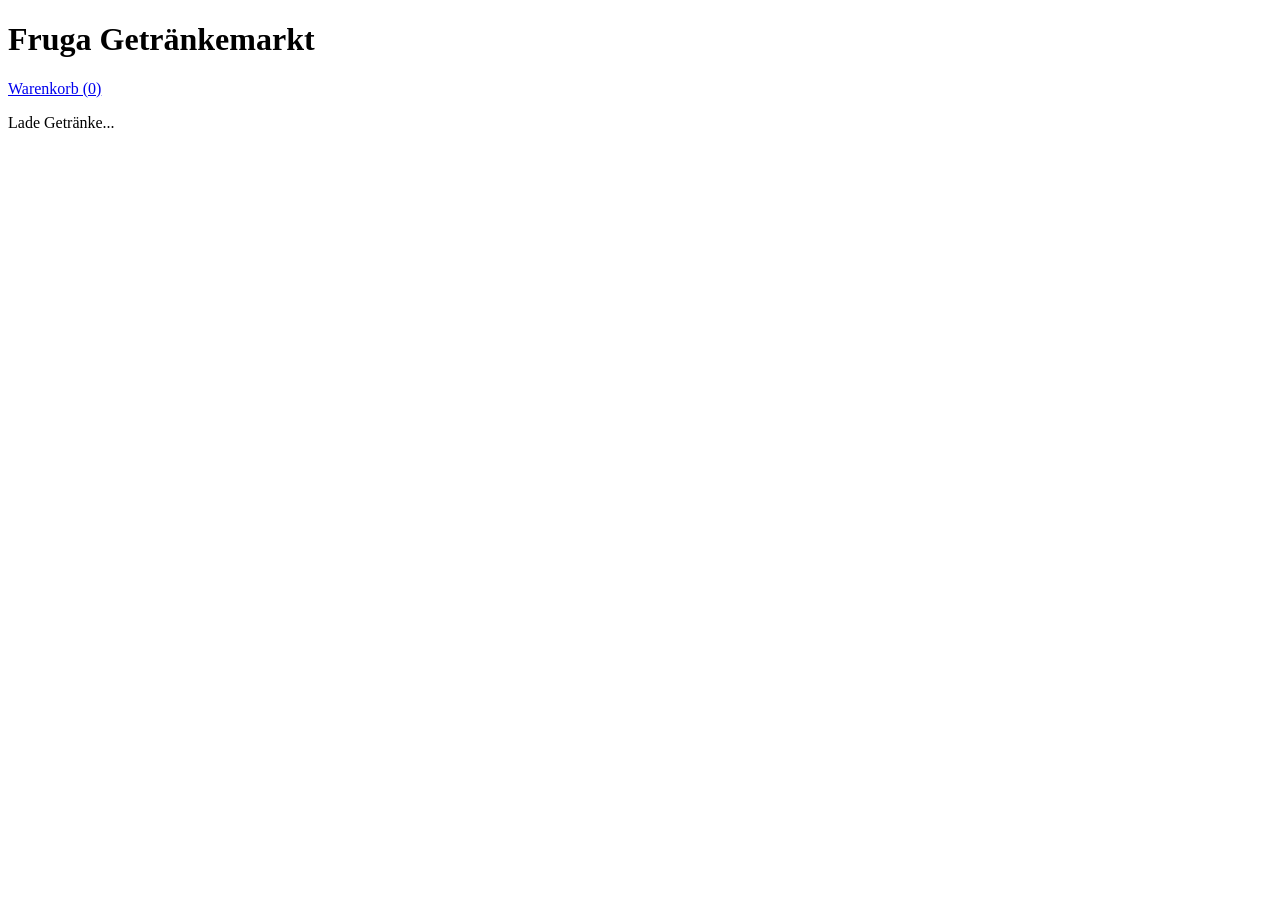
==== index.html @ c78e9211 "Anfang gemacht" ====
<!DOCTYPE html>
<html lang="de">
<head>
    <meta charset="UTF-8">
    
    <meta name="viewport" content="width=device-width, initial-scale=1.0">
    
    <title>Fruga Getränkemarkt | Lieferservice</title>
    
    <link rel="stylesheet" href="CSS/style.css">
</head>
<body>

    <header>
        <h1>Fruga Getränkemarkt</h1>
        <a href="warenkorb.html">Warenkorb (0)</a>
    </header>

    <main id="produkt-liste">
        <p>Lade Getränke...</p>
    </main>

    <script src="JS/app.js"></script>
</body>
</html>
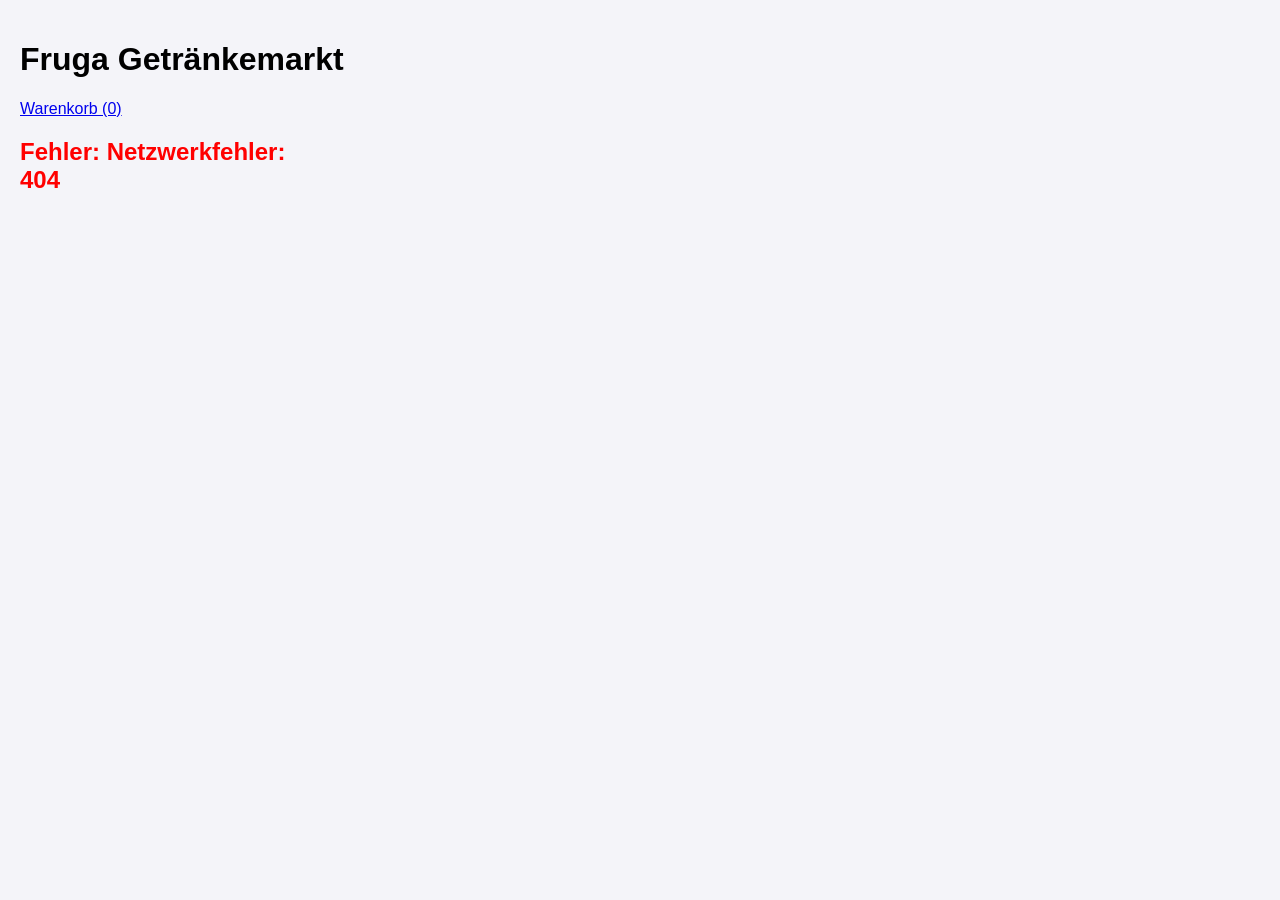
==== commit f6ff0e39: ""In den Warenkorb" - Button Interaktiv gemacht" ====
--- a/index.html
+++ b/index.html
@@ -21,5 +21,7 @@
     </main>
 
     <script src="JS/app.js"></script>
+    <script src="JS/warenkorb.js"></script>
+    <script src="JS/checkout.js"></script>
 </body>
 </html>
--- a/CSS/style.css
+++ b/CSS/style.css
@@ -0,0 +1,76 @@
+/* Grundlegende Schriftart für den ganzen Shop */
+body {
+    font-family: Arial, sans-serif;
+    background-color: #f4f4f9;
+    margin: 0;
+    padding: 20px;
+}
+
+/* So machen wir aus der Liste ein Gitter (Grid) */
+#produkt-liste {
+    display: grid;
+    /* Macht die Kacheln responsive: mindestens 250px breit, sonst passen so viele nebeneinander wie möglich */
+    grid-template-columns: repeat(auto-fill, minmax(250px, 1fr));
+    gap: 20px; /* Abstand zwischen den Kacheln */
+}
+
+/* Das Aussehen der einzelnen Getränke-Karten */
+.produkt-karte {
+    background-color: white;
+    border: 1px solid #ddd;
+    border-radius: 8px;
+    padding: 15px;
+    text-align: center;
+    box-shadow: 0 4px 6px rgba(0,0,0,0.1); /* Ein leichter Schatten */
+    display: flex;
+    flex-direction: column;
+    justify-content: space-between;
+}
+
+/* Das Bild anpassen */
+.produkt-bild {
+    max-width: 100%;
+    height: 150px;
+    object-fit: contain; /* Sorgt dafür, dass die Bilder nicht verzerrt werden */
+    margin-bottom: 15px;
+}
+
+.kategorie-titel {
+    grid-column: 1 / -1; /* Die Überschrift nimmt die ganze Breite ein */
+    margin-top: 40px;
+    border-bottom: 2px solid #333;
+}
+
+/* Der Kauf-Button */
+.kauf-button {
+    background-color: #28a745;
+    color: white;
+    border: none;
+    padding: 10px;
+    border-radius: 5px;
+    cursor: pointer;
+    font-weight: bold;
+    margin-top: 15px;
+}
+
+.kauf-button:hover {
+    background-color: #218838;
+}
+
+.product-type-container{
+    display: block;
+    justify-content: center;
+    align-items: center;
+}
+.type-selection{
+   display: block;          
+    margin: 10px auto;       
+    padding: 8px 12px;       
+    border-radius: 5px;      
+    border: 1px solid #ccc;  
+    font-size: 14px;         
+    cursor: pointer;         
+    width: 80%;              
+    max-width: 200px;        
+
+}
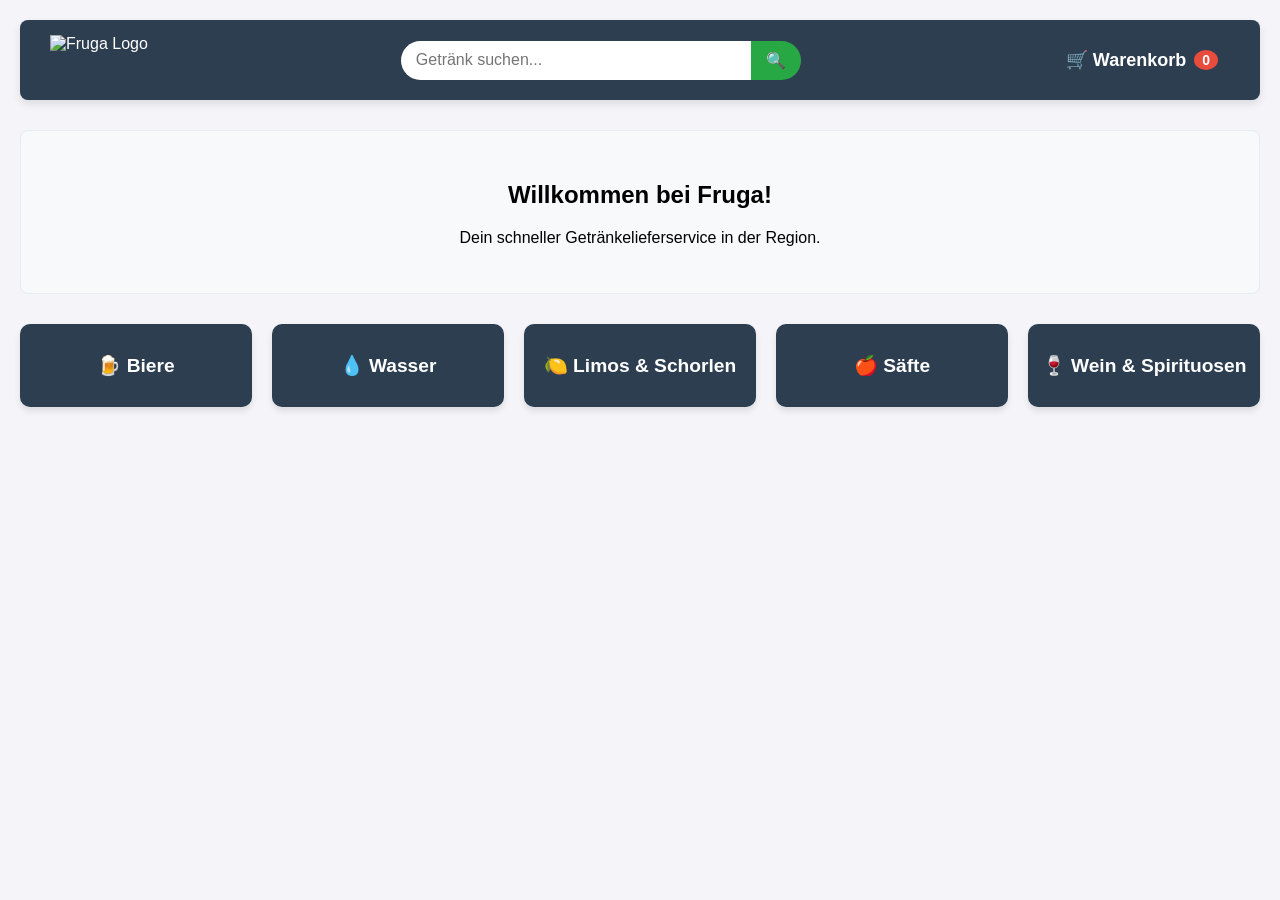
==== commit 119d2c37: "Kategorien hinzuefügt auf die Startseite, Jedes einzelne Produkt anklickbar gemacht mit eigener Prod" ====
--- a/index.html
+++ b/index.html
@@ -11,17 +11,57 @@
 </head>
 <body>
 
-    <header>
-        <h1>Fruga Getränkemarkt</h1>
-        <a href="warenkorb.html">Warenkorb (0)</a>
+<header class="navbar">
+        
+        <div class="logo-bereich">
+            <img src="images/icons/LogoKlein.png" alt="Fruga Logo" class="shop-logo">
+            
+        </div>
+
+        <div class="such-bereich">
+            <input type="text" id="suchfeld" placeholder="Getränk suchen...">
+            <button id="such-button">🔍</button>
+        </div>
+
+        <div class="warenkorb-bereich">
+            <a href="warenkorb.html" class="warenkorb-link">
+                🛒 Warenkorb <span id="warenkorb-zaehler" class="badge">0</span>
+            </a>
+        </div>
+
     </header>
 
-    <main id="produkt-liste">
-        <p>Lade Getränke...</p>
+    <main>
+        <section class="angebots-banner">
+            <h2>Willkommen bei Fruga!</h2>
+            <p>Dein schneller Getränkelieferservice in der Region.</p>
+        </section>
+
+        <section class="kategorie-grid" id="kategorie-auswahl">
+            <div class="kategorie-karte" data-kategorie="bier">
+                <h3>🍺 Biere</h3>
+            </div>
+            <div class="kategorie-karte" data-kategorie="wasser">
+                <h3>💧 Wasser</h3>
+            </div>
+            <div class="kategorie-karte" data-kategorie="limo_schorle">
+                <h3>🍋 Limos & Schorlen</h3>
+            </div>
+            <div class="kategorie-karte" data-kategorie="saft">
+                <h3>🍎 Säfte</h3>
+            </div>
+            <div class="kategorie-karte" data-kategorie="wein_spirituosen">
+                <h3>🍷 Wein & Spirituosen</h3>
+            </div>
+        </section>
+
+        <section id="produkt-liste" class="produkte-grid">
+            </section>
     </main>
-
-    <script src="JS/app.js"></script>
     <script src="JS/warenkorb.js"></script>
     <script src="JS/checkout.js"></script>
+    <script src="JS/app.js"></script>
+    
+    
 </body>
 </html>
--- a/CSS/style.css
+++ b/CSS/style.css
@@ -62,7 +62,7 @@
     justify-content: center;
     align-items: center;
 }
-.type-selection{
+.varianten-auswahl{
    display: block;          
     margin: 10px auto;       
     padding: 8px 12px;       
@@ -73,4 +73,145 @@
     width: 80%;              
     max-width: 200px;        
 
-}+}
+
+/* =========================================
+   NAVIGATION BAR (HEADER)
+   ========================================= */
+.navbar {
+    display: flex;
+    justify-content: space-between; /* Schiebt Logo nach links, Suche in die Mitte, Korb nach rechts */
+    align-items: center; /* Zentriert alles auf der gleichen vertikalen Höhe */
+    background-color: #2c3e50; /* Ein schönes, dunkles Blaugrau */
+    color: white;
+    padding: 15px 30px;
+    border-radius: 8px; /* Leicht abgerundete Ecken */
+    margin-bottom: 30px; /* Abstand zu den Produkt-Kacheln darunter */
+    box-shadow: 0 4px 8px rgba(0,0,0,0.1);
+}
+
+/* --- 1. Logo Bereich --- */
+.logo-bereich {
+    display: flex;
+    align-items: center;
+    gap: 10px; /* Abstand zwischen Logo-Bild und Text */
+}
+
+.shop-logo {
+    height: 50px; /* So groß wird dein Logo später maximal angezeigt */
+    width: auto;
+}
+
+.shop-name {
+    font-size: 26px;
+    font-weight: bold;
+    letter-spacing: 1px;
+}
+
+/* --- 2. Suchleiste --- */
+.such-bereich {
+    display: flex;
+    flex: 1; /* Nimmt den verfügbaren Platz in der Mitte ein */
+    max-width: 400px; /* Wird aber nicht extrem riesig auf großen Bildschirmen */
+    margin: 0 20px;
+}
+
+#suchfeld {
+    width: 100%;
+    padding: 10px 15px;
+    border: none;
+    border-radius: 20px 0 0 20px; /* Links rund, rechts eckig */
+    outline: none;
+    font-size: 16px;
+}
+
+#such-button {
+    padding: 10px 15px;
+    background-color: #28a745;
+    border: none;
+    border-radius: 0 20px 20px 0; /* Links eckig, rechts rund */
+    cursor: pointer;
+    font-size: 16px;
+}
+
+#such-button:hover {
+    background-color: #218838;
+}
+
+/* --- 3. Warenkorb Bereich --- */
+.warenkorb-link {
+    color: white;
+    text-decoration: none; /* Entfernt den hässlichen blauen Unterstrich vom Link */
+    font-size: 18px;
+    font-weight: bold;
+    display: flex;
+    align-items: center;
+    gap: 8px;
+    padding: 8px 12px;
+    border-radius: 5px;
+    transition: background-color 0.3s;
+}
+
+.warenkorb-link:hover {
+    background-color: rgba(255, 255, 255, 0.1); /* Leichter Effekt beim Drüberfahren */
+}
+
+/* Die kleine rote Zahl am Warenkorb */
+.badge {
+    background-color: #e74c3c; 
+    color: white;
+    padding: 2px 8px;
+    border-radius: 50%; /* Macht es kreisrund */
+    font-size: 14px;
+}
+
+/* =========================================
+   STARTSEITE: KATEGORIEN
+   ========================================= */
+.angebots-banner {
+    background-color: #f8f9fa;
+    padding: 30px;
+    border-radius: 8px;
+    text-align: center;
+    margin-bottom: 30px;
+    border: 1px solid #e9ecef;
+}
+
+.kategorie-grid {
+    display: grid;
+    /* Macht die Spalten flexibel. Auf dem Handy 2, am PC bis zu 5 nebeneinander */
+    grid-template-columns: repeat(auto-fit, minmax(150px, 1fr)); 
+    gap: 20px;
+    margin-bottom: 40px;
+}
+
+.kategorie-karte {
+    background-color: #2c3e50;
+    color: white;
+    padding: 30px 10px;
+    text-align: center;
+    border-radius: 10px;
+    cursor: pointer;
+    transition: transform 0.2s, background-color 0.2s;
+    box-shadow: 0 4px 6px rgba(0,0,0,0.1);
+}
+
+.kategorie-karte:hover {
+    transform: translateY(-5px); /* Hüpft leicht nach oben beim Drüberfahren */
+    background-color: #34495e;
+}
+
+.kategorie-karte h3 {
+    margin: 0;
+    font-size: 1.2rem;
+}
+
+/* Der Titel für den Bereich mit den geladenen Produkten */
+.kategorie-titel {
+    grid-column: 1 / -1; /* Nimmt die volle Breite ein */
+    margin-top: 20px;
+    margin-bottom: 20px;
+    border-bottom: 2px solid #28a745;
+    padding-bottom: 10px;
+}
+
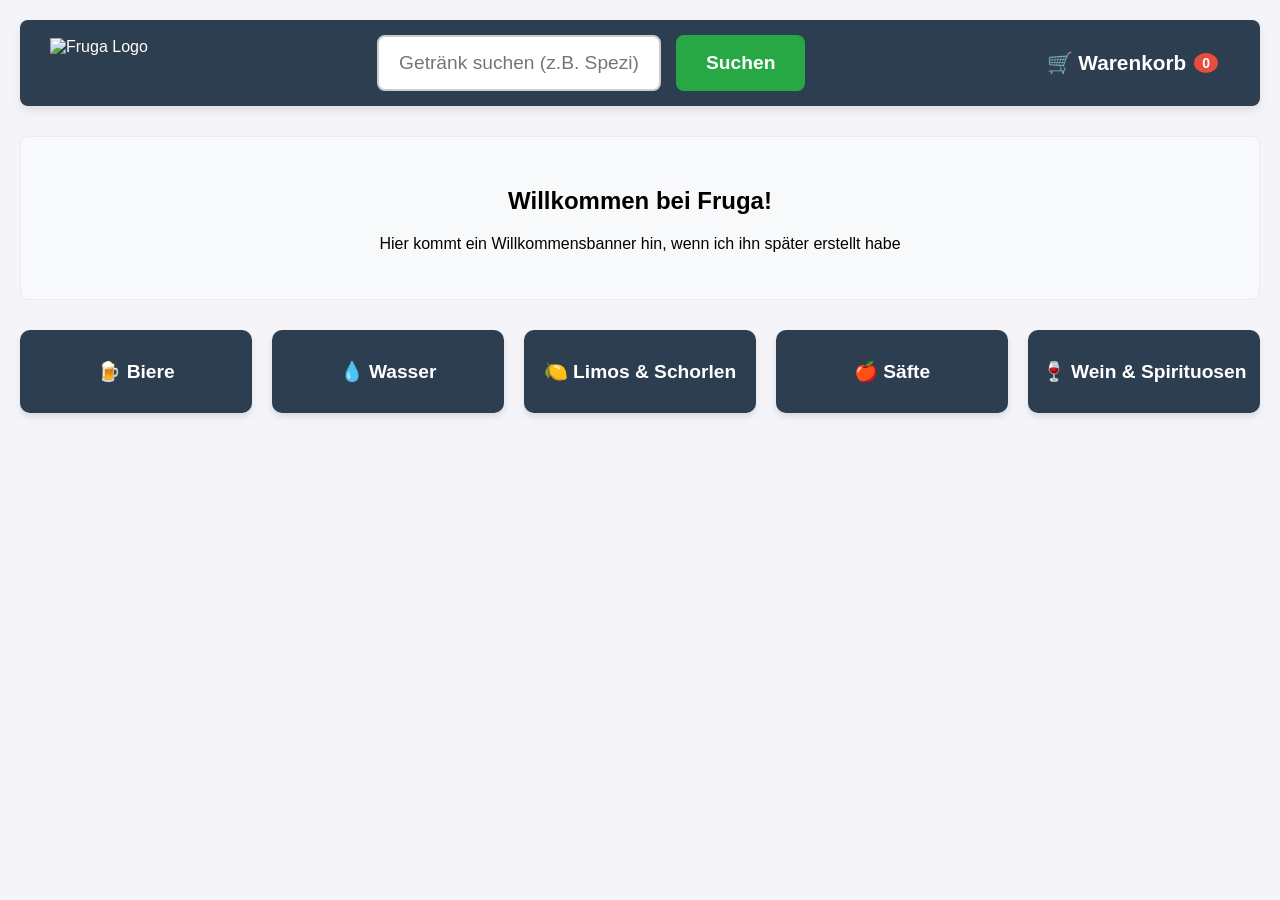
==== commit 60c3889f: "Ein Satz auf Index-Seite verändert" ====
--- a/index.html
+++ b/index.html
@@ -18,10 +18,10 @@
             
         </div>
 
-        <div class="such-bereich">
-            <input type="text" id="suchfeld" placeholder="Getränk suchen...">
-            <button id="such-button">🔍</button>
-        </div>
+       <section class="such-container">
+    <input type="text" id="suchfeld" placeholder="Getränk suchen (z.B. Spezi)...">
+    <button id="such-button">Suchen</button>
+    </section>
 
         <div class="warenkorb-bereich">
             <a href="warenkorb.html" class="warenkorb-link">
@@ -34,7 +34,7 @@
     <main>
         <section class="angebots-banner">
             <h2>Willkommen bei Fruga!</h2>
-            <p>Dein schneller Getränkelieferservice in der Region.</p>
+            <p>Hier kommt ein Willkommensbanner hin, wenn ich ihn später erstellt habe</p>
         </section>
 
         <section class="kategorie-grid" id="kategorie-auswahl">
--- a/CSS/style.css
+++ b/CSS/style.css
@@ -108,41 +108,76 @@
     letter-spacing: 1px;
 }
 
-/* --- 2. Suchleiste --- */
-.such-bereich {
-    display: flex;
-    flex: 1; /* Nimmt den verfügbaren Platz in der Mitte ein */
-    max-width: 400px; /* Wird aber nicht extrem riesig auf großen Bildschirmen */
-    margin: 0 20px;
+.such-container {
+    display: flex;
+    gap: 15px;
+    margin: 0 auto 0px auto;
+    max-width: 800px;
+    
 }
 
 #suchfeld {
-    width: 100%;
-    padding: 10px 15px;
+    flex: 1;
+    padding: 15px 20px;
+    font-size: 1.2rem;
+    border: 2px solid #ccc;
+    border-radius: 8px;
+    box-sizing: border-box;
+}
+
+#suchfeld:focus {
+    border-color: #28a745;
+    outline: none;
+}
+
+#such-button {
+    padding: 15px 30px;
+    font-size: 1.2rem;
+    font-weight: bold;
+    background-color: #28a745;
+    color: white;
     border: none;
-    border-radius: 20px 0 0 20px; /* Links rund, rechts eckig */
-    outline: none;
-    font-size: 16px;
-}
-
-#such-button {
-    padding: 10px 15px;
-    background-color: #28a745;
-    border: none;
-    border-radius: 0 20px 20px 0; /* Links eckig, rechts rund */
+    border-radius: 8px;
     cursor: pointer;
-    font-size: 16px;
 }
 
 #such-button:hover {
     background-color: #218838;
 }
 
+@media (max-width: 768px) {
+    /* 1. Die Navbar selbst: Alles untereinander stapeln */
+    .navbar {
+        flex-direction: column;
+        padding: 15px;
+        gap: 15px; /* Abstand zwischen Logo, Suche und Warenkorb */
+        align-items: center; /* Zentriert alles schön */
+    }
+
+    /* 2. Die Suchleiste: Darf jetzt die volle Breite nutzen */
+    .nav-such-container {
+        width: 100%;
+        margin: 0; /* Alte Ränder entfernen */
+        max-width: none; /* Keine Begrenzung mehr auf dem Handy */
+    }
+
+    /* 3. Das Suchfeld und der Button: Sollen sich den Platz gut aufteilen */
+    #suchfeld {
+        width: 70%; /* Nimmt 70% vom Platz */
+        padding: 12px;
+    }
+
+    #such-button {
+        width: 30%; /* Nimmt 30% vom Platz */
+        padding: 12px;
+    }
+}
+
 /* --- 3. Warenkorb Bereich --- */
 .warenkorb-link {
     color: white;
     text-decoration: none; /* Entfernt den hässlichen blauen Unterstrich vom Link */
-    font-size: 18px;
+    font-size: 1.3rem;
     font-weight: bold;
     display: flex;
     align-items: center;
@@ -215,3 +250,4 @@
     padding-bottom: 10px;
 }
 
+
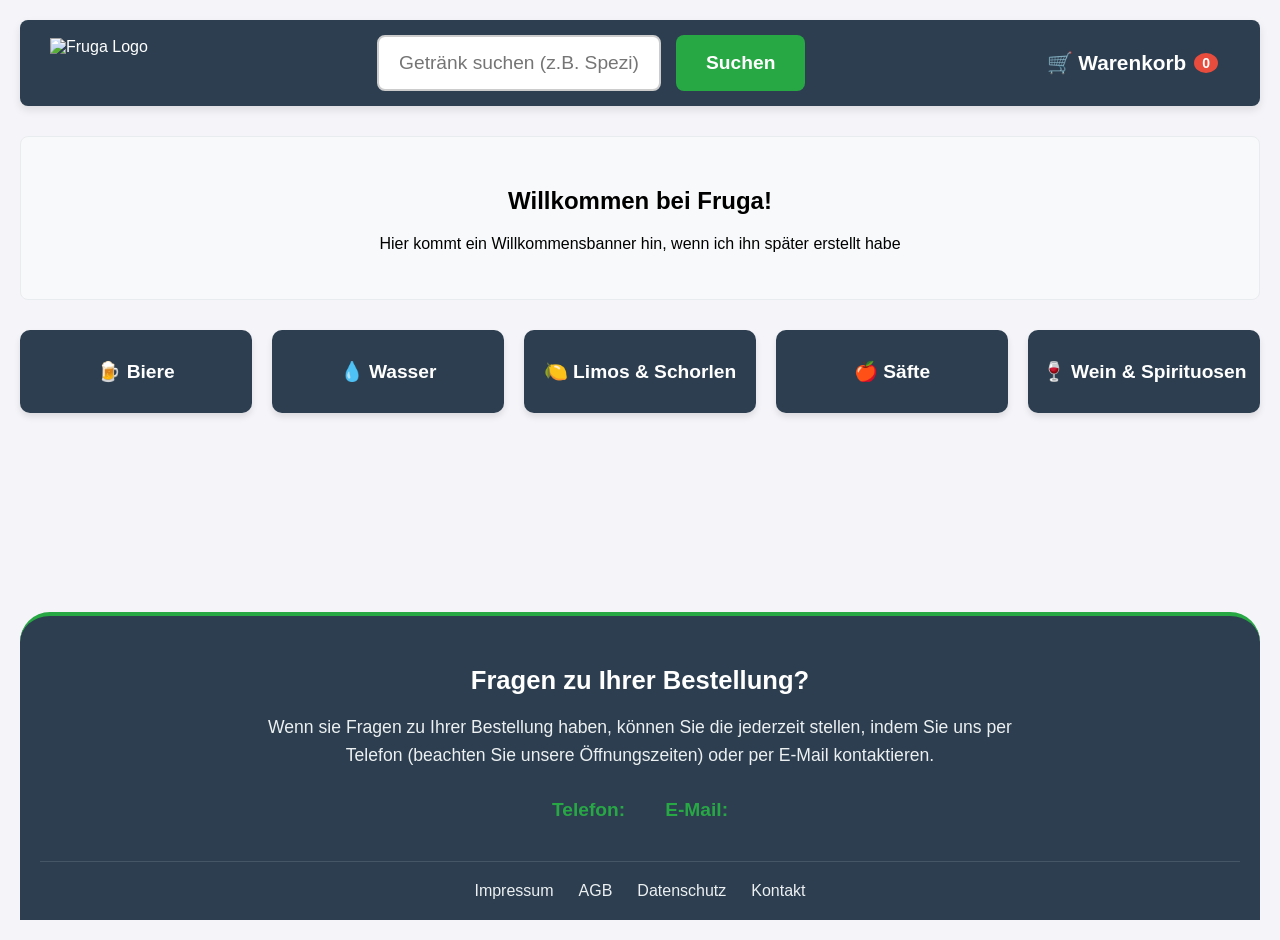
==== commit fe105665: "Fußnote erstellt, Impressum, Kontakt Seite erstellt. Bestellformular erstellt für checkout(ohne E-Ma" ====
--- a/index.html
+++ b/index.html
@@ -31,7 +31,7 @@
 
     </header>
 
-    <main>
+    <main class="index-main">
         <section class="angebots-banner">
             <h2>Willkommen bei Fruga!</h2>
             <p>Hier kommt ein Willkommensbanner hin, wenn ich ihn später erstellt habe</p>
@@ -58,6 +58,24 @@
         <section id="produkt-liste" class="produkte-grid">
             </section>
     </main>
+    <footer class="footer">
+        <div class="footer-top">
+            <h3 class="footer-top-title">Fragen zu Ihrer Bestellung?</h3>
+            <p class="footer-top-text">Wenn sie Fragen zu Ihrer Bestellung haben, können Sie die jederzeit stellen,
+                indem Sie uns per Telefon (beachten Sie unsere Öffnungszeiten) oder per E-Mail kontaktieren.
+            </p>
+        <div class="footer-top-info">
+            <h3 class="footer-top-data">Telefon: </h3>
+            <h3 class="footer-top-data">E-Mail:</h3>
+        </div>
+        </div>
+    <div class="footer-bottom">
+        <a href="impressum.html" class="impressum">Impressum</a>
+        <a href="agb.html" class="agb">AGB</a>
+        <a href="datenschutz.html" class="datenschutz">Datenschutz</a>
+        <a href="kontakt.html" class="kontakt">Kontakt</a>
+</div>
+    </footer>
     <script src="JS/warenkorb.js"></script>
     <script src="JS/checkout.js"></script>
     <script src="JS/app.js"></script>
--- a/CSS/style.css
+++ b/CSS/style.css
@@ -1,9 +1,16 @@
 /* Grundlegende Schriftart für den ganzen Shop */
 body {
+    display:flex;
+    flex-direction: column;
     font-family: Arial, sans-serif;
     background-color: #f4f4f9;
     margin: 0;
     padding: 20px;
+    min-height:100vh;
+}
+
+.index-main{
+    flex: 1;
 }
 
 /* So machen wir aus der Liste ein Gitter (Grid) */
@@ -250,4 +257,277 @@
     padding-bottom: 10px;
 }
 
-
+/* =========================================
+   FOOTER
+   ========================================= */
+
+/*
+.footer {
+    display: flex;
+    flex-direction: column;
+    background-color: #2c3e50;
+    border-top-left-radius: 30px;
+    border-top-right-radius: 30px;
+   
+    
+
+}
+
+.footer-top{
+    background-color: rgb(227, 227, 227);
+    margin-left: 0;
+    padding: 20px;
+    text-align: center;
+    border-top-left-radius: 30px;
+    border-top-right-radius: 30px;
+
+}
+
+.footer-top-title{
+    font-size: 1.6rem;
+}
+
+.footer-top-text{
+    font-size: 1.2rem;
+    text-align: left;
+}
+
+.footer-top-info{
+    display:flex;
+    font-size: 1.3rem;
+    gap: 40px;
+    align-items: center;
+    justify-content: center;
+    
+}
+
+.footer-bottom{
+    display:flex;
+    flex-direction: row;
+    padding: 20px;
+    gap: 80px;
+    align-items: center;
+    justify-content: center;
+
+}
+
+.footer a {
+    text-decoration: none;
+    color: white;
+    
+}
+
+.footer a:hover{
+    text-decoration: underline;
+}
+
+@media (max-width: 768px){
+    .footer-top-info{
+        flex-direction: column;
+        gap: 15px;
+    }
+
+    .footer-bottom {
+        gap: 15px;
+    }
+
+    
+}
+    */
+
+    
+    .footer {
+    background-color: #2c3e50;
+    color: #ecf0f1;
+    padding: 50px 20px 20px 20px;
+    border-top: 4px solid #28a745;
+    margin-top: 30px;
+    border-top-left-radius: 30px;
+    border-top-right-radius: 30px;
+}
+
+.footer-top {
+    max-width: 800px;
+    margin: 0 auto 40px auto;
+    text-align: center;
+}
+
+.footer-top-title {
+    font-size: 1.6rem;
+    color: #ffffff;
+    margin-top: 0;
+    margin-bottom: 15px;
+}
+
+.footer-top-text {
+    font-size: 1.1rem;
+    line-height: 1.6;
+    margin-bottom: 30px;
+}
+
+.footer-top-info {
+    display: flex;
+    justify-content: center;
+    gap: 40px;
+}
+
+.footer-top-data {
+    font-size: 1.2rem;
+    margin: 0;
+    font-weight: bold;
+    color: #28a745;
+}
+
+.footer-bottom {
+    border-top: 1px solid #455666;
+    padding-top: 20px;
+    display: flex;
+    justify-content: center;
+    flex-wrap: wrap;
+    gap: 25px;
+}
+
+.footer-bottom a {
+    color: #ecf0f1;
+    text-decoration: none;
+    font-size: 1rem;
+    transition: color 0.2s ease;
+}
+
+.footer-bottom a:hover {
+    color: #28a745;
+    text-decoration: underline;
+}
+
+@media (max-width: 768px) {
+    .footer-top-info {
+        flex-direction: column;
+        gap: 15px;
+    }
+}
+    
+
+/* =========================================
+   RECHTLICHE SEITEN
+   ========================================= */
+
+
+.text-seite-container {
+    max-width: 800px;
+    margin: 40px auto;
+    padding: 0 20px;
+    background-color: #ffffff;
+    border-radius: 8px;
+    box-shadow: 0 2px 10px rgba(0,0,0,0.05);
+    border-bottom: 5px solid #28a745;
+}
+
+.text-seite-container h1 {
+    font-size: 2.2rem;
+    color: #2c3e50;
+    margin-bottom: 30px;
+    border-bottom: 2px solid #28a745;
+    padding-bottom: 10px;
+}
+
+.text-seite-container h2 {
+    font-size: 1.5rem;
+    color: #2c3e50;
+    margin-top: 40px;
+    margin-bottom: 15px;
+}
+
+.text-seite-container p {
+    font-size: 1.1rem;
+    line-height: 1.8;
+    color: #444444;
+    margin-bottom: 20px;
+}
+
+.text-seite-container a {
+    color: #28a745;
+    text-decoration: none;
+    font-weight: bold;
+}
+
+.text-seite-container a:hover {
+    text-decoration: underline;
+}
+
+.warenkorb-logo {
+    display: block;           
+    margin: 0 auto 30px auto; 
+    width: 80%;               /* Nimmt auf kleinen Handys maximal 80% des Platzes ein */
+    max-width: 400px;         
+    height: auto;    
+    padding-top: 20px;          
+}
+
+.oeffnungszeiten-titel{
+    text-align: center;
+    padding-top: 50px;
+}
+
+.oeffnungszeiten-reihe{
+    display:flex;
+    gap: 50px;
+    align-items: center;
+    justify-content: center;
+}
+
+.oeffnungszeiten-text{
+    display:inline-block;
+    
+
+    
+}
+
+.kontakt-titel{
+    text-align: center;
+}
+
+.kontakt-reihe{
+    display:flex;
+    align-items: center;
+    justify-content: center;
+    column-gap: 30px;
+    
+}
+
+.kontakt-reihe p{
+    display:inline-block; 
+    margin-bottom: 0;
+}
+
+.kontakt-info{
+    font-weight: 700;
+}
+
+.kontakt-reihe-letzte{
+    margin-bottom: 40px;
+}
+
+.social-footer{
+    display: flex;
+    align-items: center;
+    justify-content: center;
+    margin-bottom: 40px;
+}
+
+.social-icon {
+    display: inline-flex;
+    align-items: center;
+    justify-content: center;
+    color: #ecf0f1;
+    transition: color 0.2s ease, transform 0.2s ease;
+}
+
+.social-icon:hover {
+    color: #E1306C;
+    transform: scale(1.1);
+}
+
+
+
+
+
